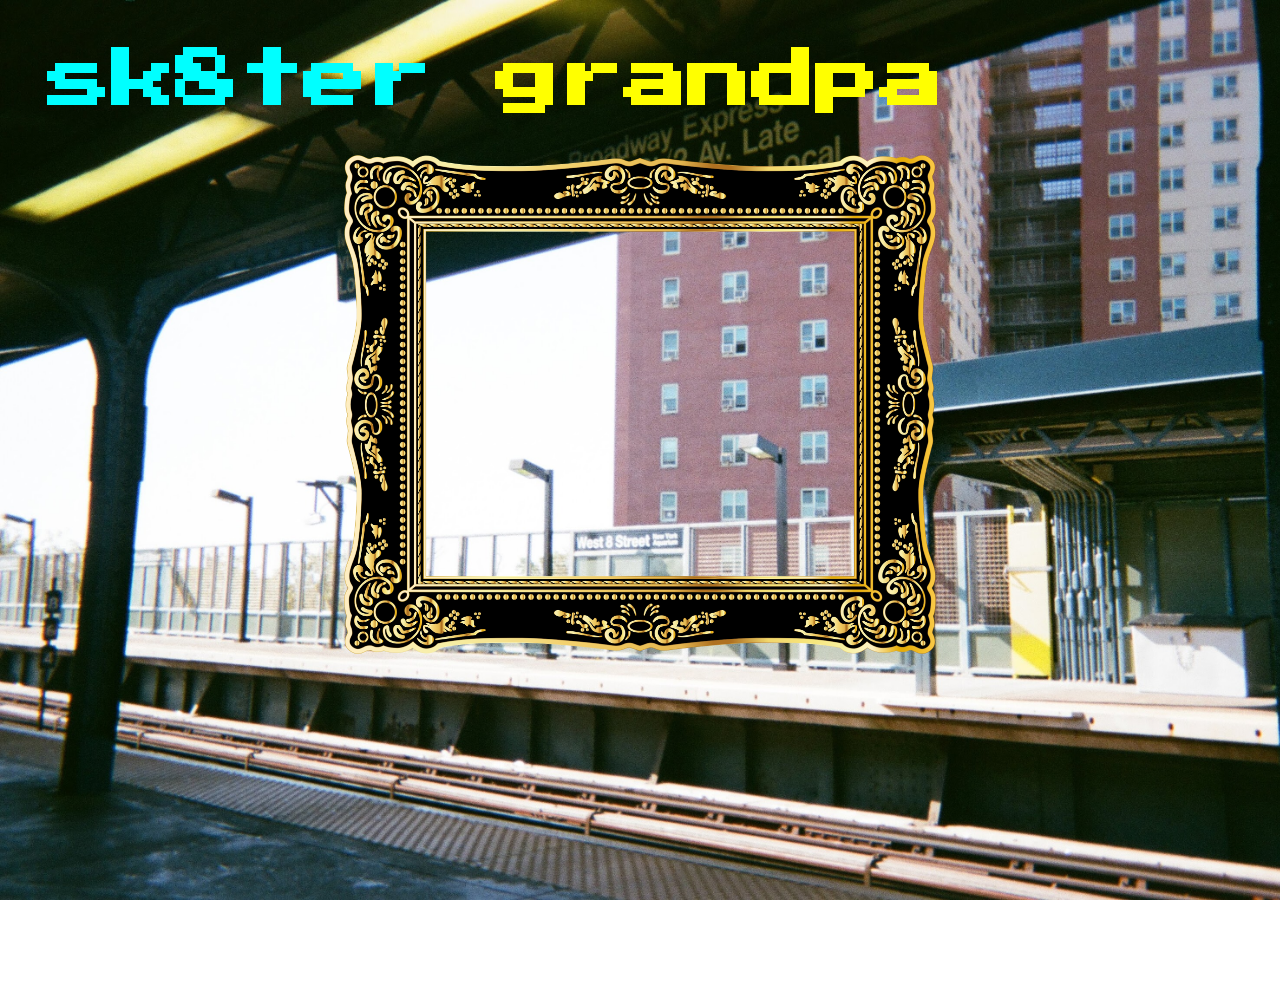
==== gallery.html @ 594e86c7 "add gallery frame" ====
<html>
  <head>    
    <meta charset='UTF-8'/>
    <title>Skater Grandpa - Gallery</title>
     <link rel="stylesheet" href="style.css">
     <link rel="preconnect" href="https://fonts.gstatic.com">
     <link href="https://fonts.googleapis.com/css2?family=Press+Start+2P&display=swap" rel="stylesheet">
      <script src="gallery.js"></script> 
    <meta name='viewport'
          content='width=device-width, initial-scale=1.0, maximum-scale=1.0' />
  </head>
  <body id="gallery" onclick="changeBackground()">
    <h1>
      <a href="index.html"><span class="skater">sk8ter</span><span class="grandpa"> grandpa</span></a>
    </h1>
    <img id="gallery-frame" src="images/frame.png">
  </body>
</html>
---- style.css ----
body {
  background-image: url('images/subway.jpg');
  background-repeat: no-repeat;
  background-attachment: fixed;
  background-size: cover;
  font-family: 'Press Start 2P', cursive;
  padding: 3em;
  cursor: url('images/cursor.png'), auto;
  margin: 0;
  height: 100%;
}

#gallery {
	cursor: url('images/finger.png'), auto;
}

h1 {
	font-size: 4em;
}

.skater {
	color: cyan;
}

.grandpa {
	color: yellow;
}

h2 {
	font-size: 2em;
}

#some-rad-content {
	margin-top: 6em;
}

#some {
	color: #00ff00;  /* bright green */
}

#rad {
	color: white;
	background-color: red
}

#content {
	color: #9900ff;  /* magenta */
}

ul {
	list-style-type: none;
	margin: 0;
	padding: 0;
}

li {
	padding-bottom: 20px;
}

#content-list mark {
	color: white;
	background-color: #0000ff;  /* lapis */
}

#get-in-touch {
	margin-top: 6em;
	color: #00ff00;  /* bright green */
}

#email {
	color: white;
	background-color: #ff00ff;  /* hot pink */
}

a {
	outline : none;
	text-decoration: none;
}

a:hover {
	cursor: url('images/cursor.png'), auto;
}

a mark:hover {
	cursor: url('images/cursor.png'), auto;
	box-shadow: 10px 10px black;
}

#gallery-frame {
	display: block;
  	margin-left: auto;
  	margin-right: auto;
  	width: 50%;
}
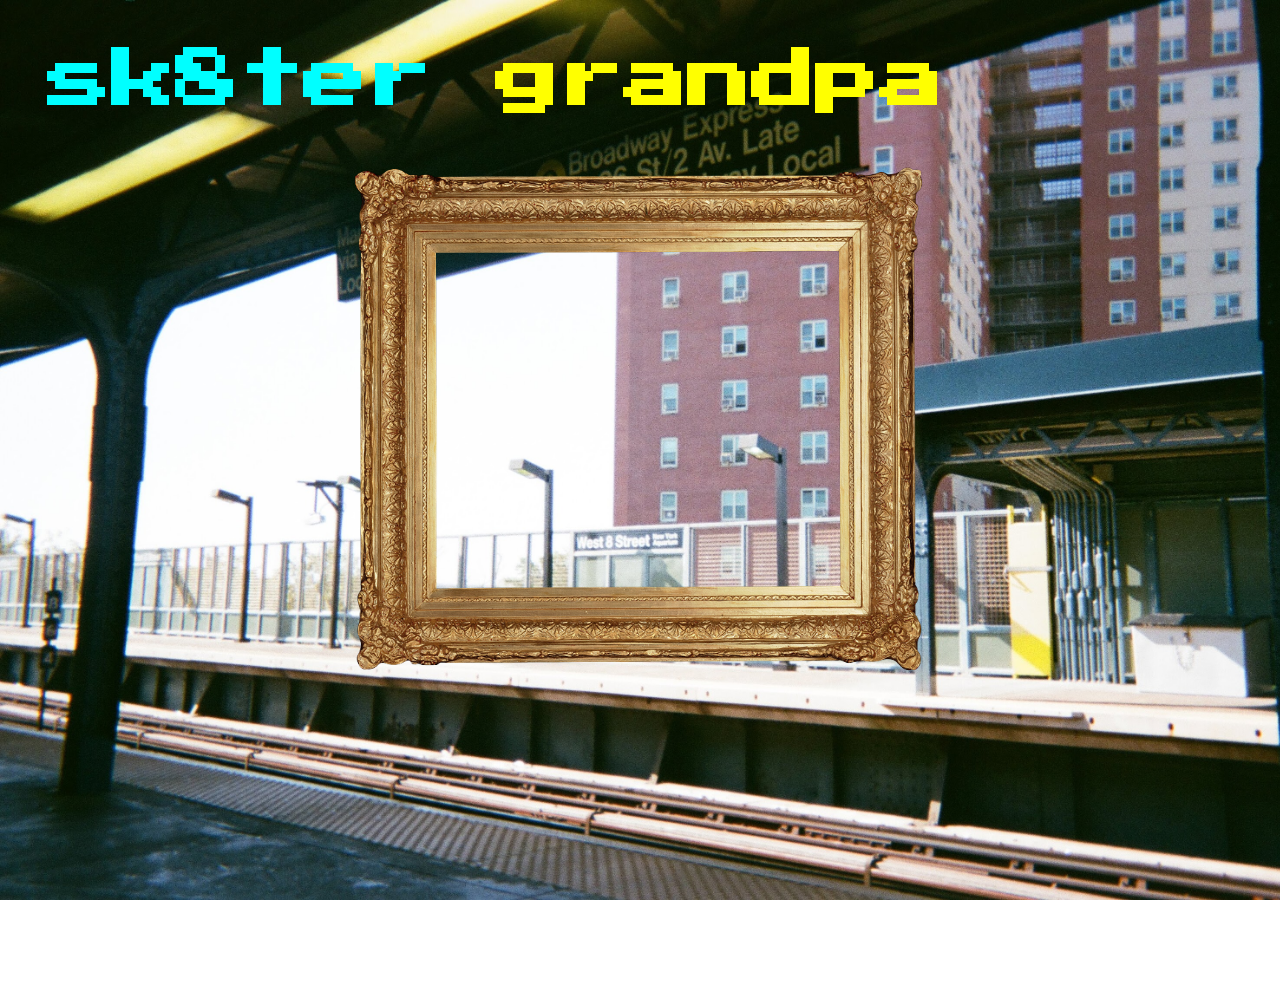
==== commit 812ba6c1: "change picture frame" ====
--- a/gallery.html
+++ b/gallery.html
@@ -13,6 +13,6 @@
     <h1>
       <a href="index.html"><span class="skater">sk8ter</span><span class="grandpa"> grandpa</span></a>
     </h1>
-    <img id="gallery-frame" src="images/frame.png">
+    <img id="gallery-frame" src="images/frame2.png">
   </body>
 </html>
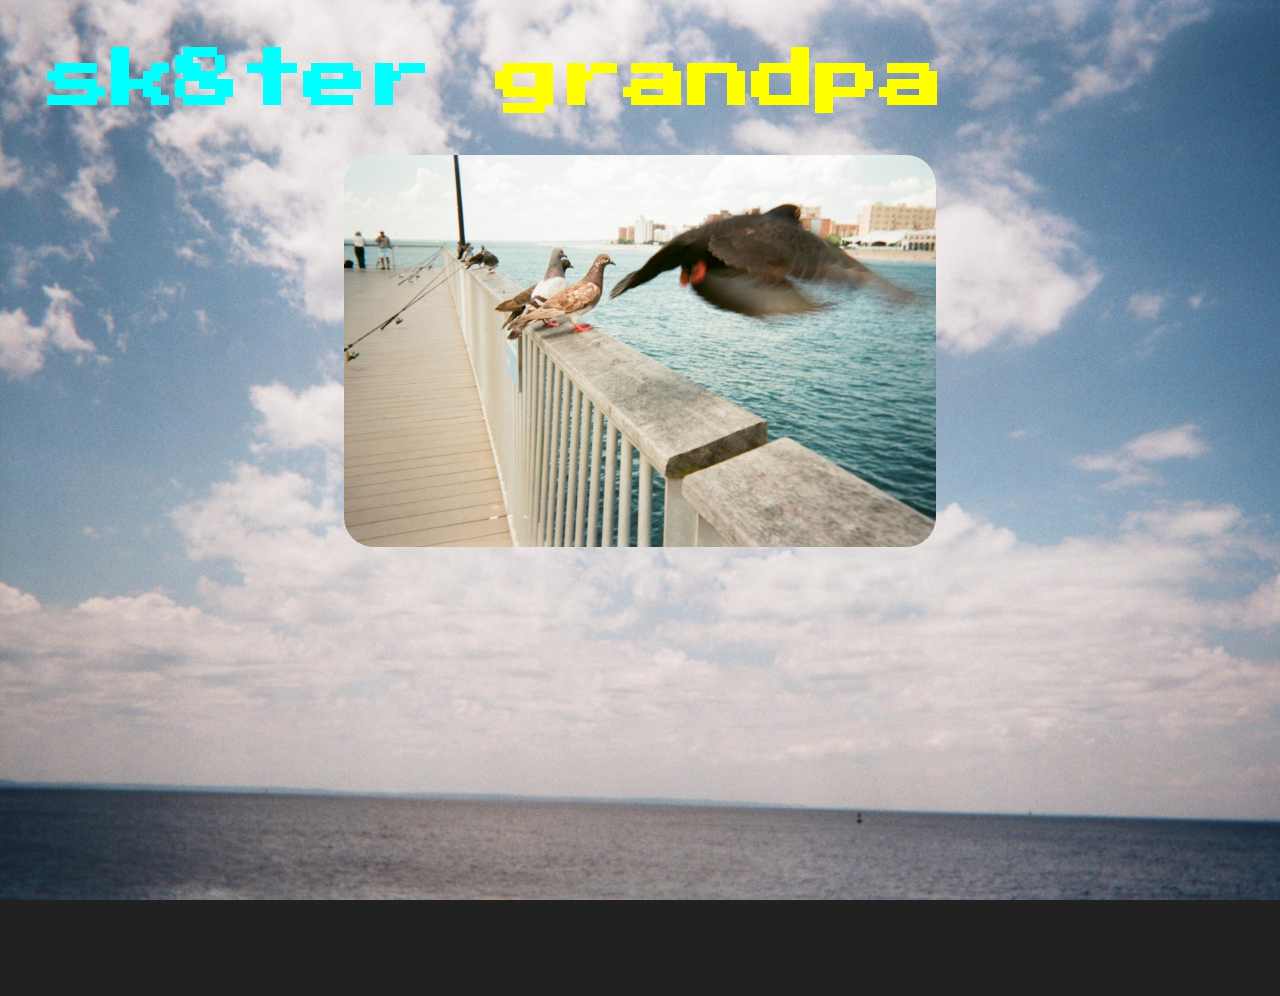
==== commit f36011c4: "update gallery" ====
--- a/gallery.html
+++ b/gallery.html
@@ -9,10 +9,10 @@
     <meta name='viewport'
           content='width=device-width, initial-scale=1.0, maximum-scale=1.0' />
   </head>
-  <body id="gallery" onclick="changeBackground()">
+  <body id="gallery">
     <h1>
       <a href="index.html"><span class="skater">sk8ter</span><span class="grandpa"> grandpa</span></a>
     </h1>
-    <img id="gallery-frame" src="images/frame2.png">
+    <img id="gallery-screen" src="images/gallery/1.jpg">
   </body>
 </html>
--- a/style.css
+++ b/style.css
@@ -11,7 +11,8 @@
 }
 
 #gallery {
-	cursor: url('images/finger.png'), auto;
+	background-image: url('images/sky.jpg');
+	background-color: #212121;  /* dark gray */
 }
 
 h1 {
@@ -86,9 +87,17 @@
 	box-shadow: 10px 10px black;
 }
 
-#gallery-frame {
+/*#gallery-frame {
 	display: block;
   	margin-left: auto;
   	margin-right: auto;
   	width: 50%;
+}*/
+
+#gallery-screen {
+	display: block;
+  	margin-left: auto;
+  	margin-right: auto;
+  	width: 50%;
+  	border-radius: 30px;
 }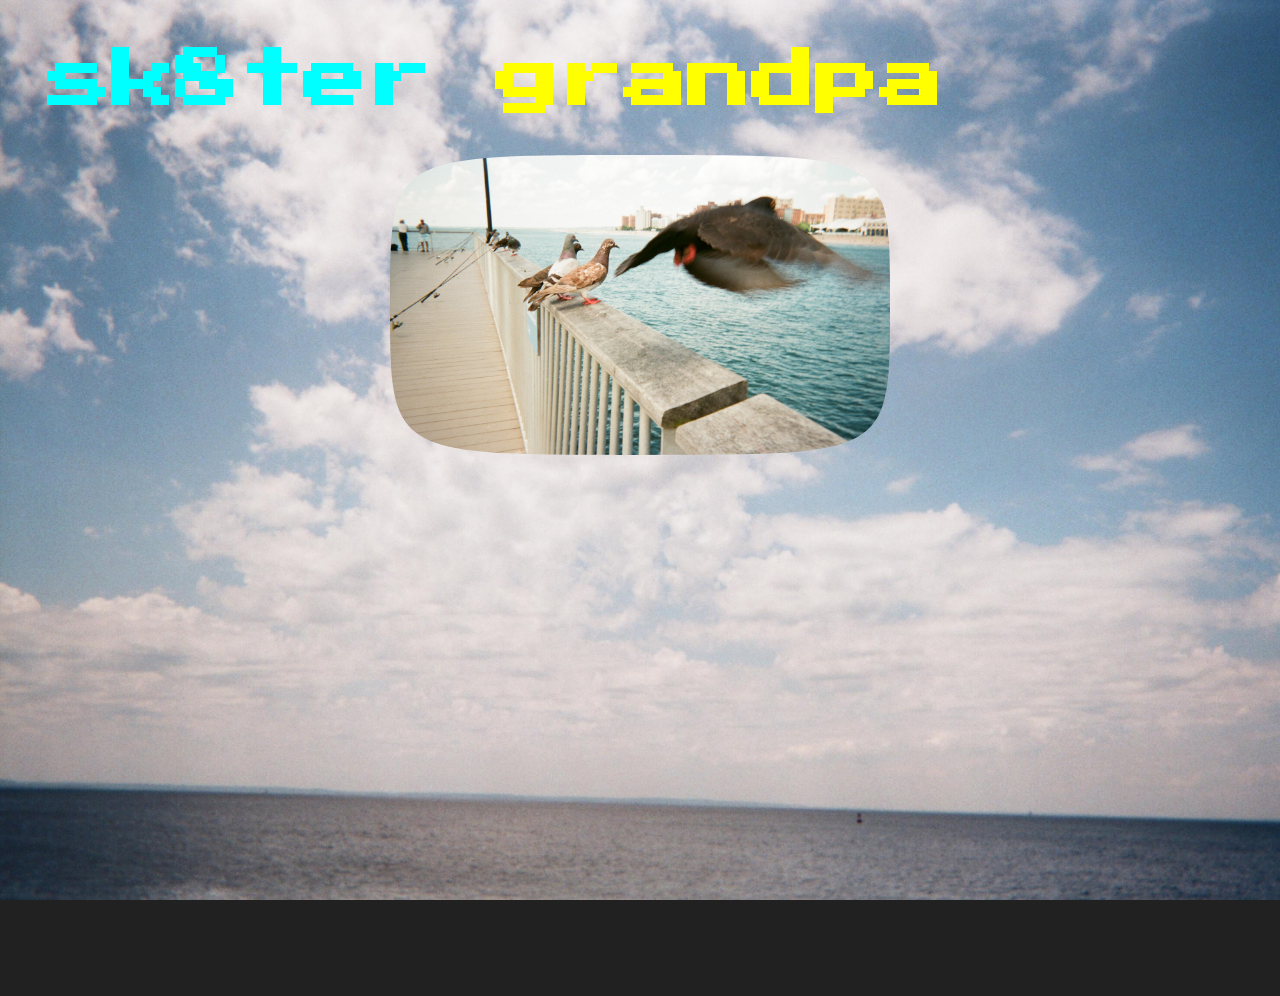
==== commit 9668513d: "add retro effect to gallery" ====
--- a/gallery.html
+++ b/gallery.html
@@ -13,6 +13,23 @@
     <h1>
       <a href="index.html"><span class="skater">sk8ter</span><span class="grandpa"> grandpa</span></a>
     </h1>
-    <img id="gallery-screen" src="images/gallery/1.jpg">
+
+
+    <div id="retro-tv"></div>
+
+    <!--     https://medium.com/@nikolskayaolia/an-easy-way-to-implement-smooth-shapes-such-as-superellipse-and-squircle-into-a-user-interface-a5ba4e1139ed -->
+    <svg>
+      <clipPath id="retroClip">
+        <path stroke="none" d="
+          M 0,150
+          C 0,0 0,0 250,0
+          S 500,0 500,150
+            500,300 250,300
+            0,300 0,150
+        ">
+        </path>
+      </clipPath>
+    </svg>
+
   </body>
 </html>
--- a/style.css
+++ b/style.css
@@ -87,17 +87,17 @@
 	box-shadow: 10px 10px black;
 }
 
-/*#gallery-frame {
-	display: block;
-  	margin-left: auto;
-  	margin-right: auto;
-  	width: 50%;
-}*/
+svg {
+  margin: 0;
+  padding: 0;
+}
 
-#gallery-screen {
-	display: block;
-  	margin-left: auto;
-  	margin-right: auto;
-  	width: 50%;
-  	border-radius: 30px;
-}+#retro-tv {
+  width: 500px;
+  height: 300px;
+  background-image: url('images/gallery/1.jpg');
+  background-size: cover;
+  clip-path: url(#retroClip);
+  margin-right: auto;
+  margin-left: auto;
+}
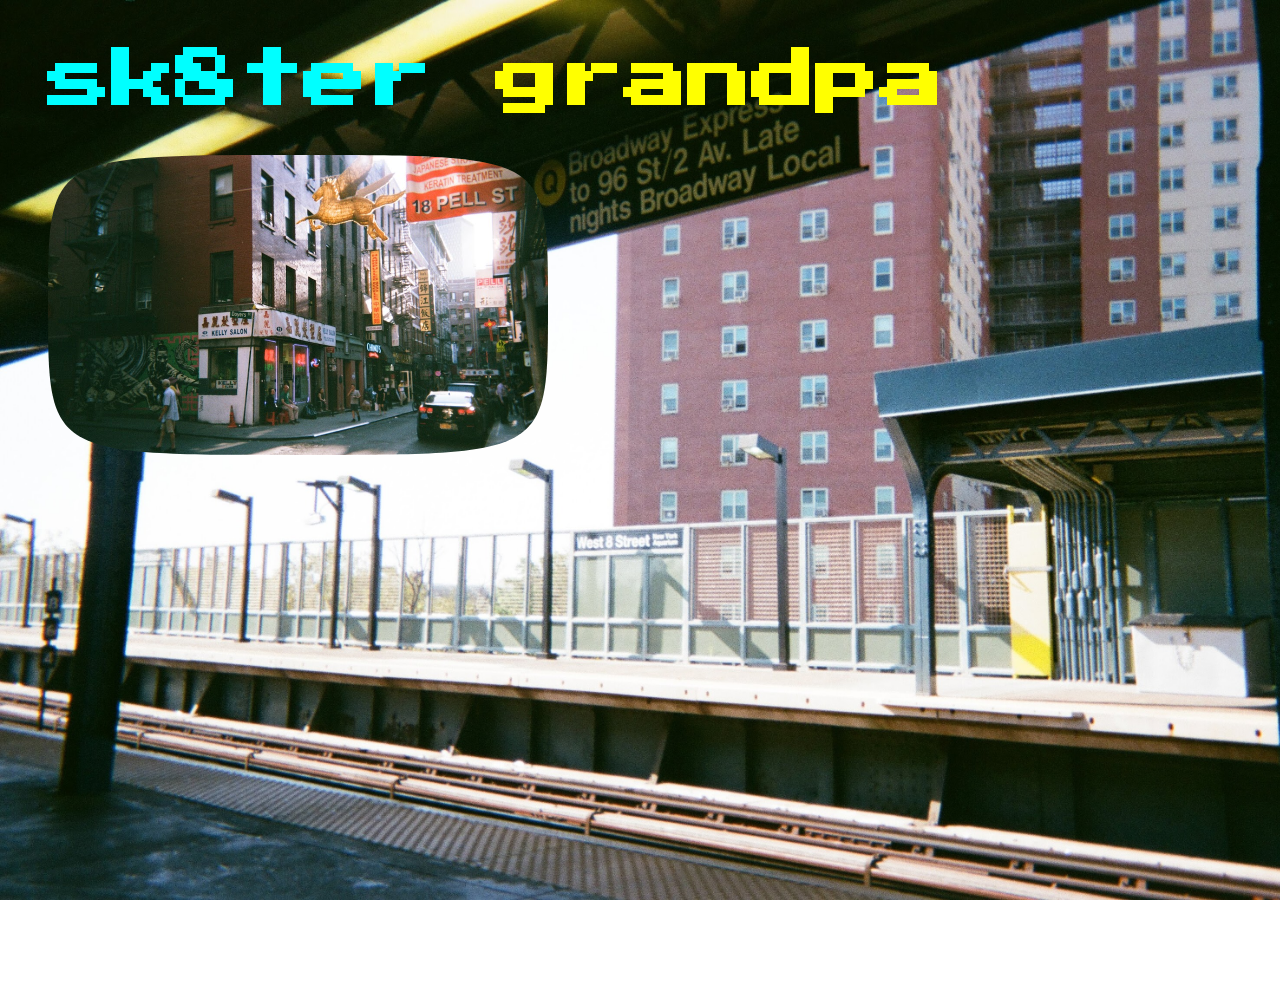
==== commit cd435397: "change gallery to onclick only" ====
--- a/gallery.html
+++ b/gallery.html
@@ -9,13 +9,14 @@
     <meta name='viewport'
           content='width=device-width, initial-scale=1.0, maximum-scale=1.0' />
   </head>
-  <body id="gallery">
+  <body id="gallery" onclick="changeImage()">
     <h1>
       <a href="index.html"><span class="skater">sk8ter</span><span class="grandpa"> grandpa</span></a>
     </h1>
 
 
-    <div id="retro-tv"></div>
+    <div id="retro-tv">
+    </div>
 
     <!--     https://medium.com/@nikolskayaolia/an-easy-way-to-implement-smooth-shapes-such-as-superellipse-and-squircle-into-a-user-interface-a5ba4e1139ed -->
     <svg>
--- a/style.css
+++ b/style.css
@@ -11,8 +11,7 @@
 }
 
 #gallery {
-	background-image: url('images/sky.jpg');
-	background-color: #212121;  /* dark gray */
+/*	background-image: url('images/sky.jpg');*/
 }
 
 h1 {
@@ -98,6 +97,32 @@
   background-image: url('images/gallery/1.jpg');
   background-size: cover;
   clip-path: url(#retroClip);
-  margin-right: auto;
-  margin-left: auto;
+/*  margin-right: auto;
+  margin-left: auto;*/
 }
+
+.mobile {
+	display: none;
+}
+
+@font-face {
+  font-family: myComicSans;
+  src: url(COMIC.TTF);
+}
+
+
+@media only screen and (max-width: 600px) {
+  body {
+  	background-image: none;
+  }
+
+  body * {
+  	display: none;
+  }
+  .mobile {
+  	display: block;
+  	background-color: white;
+  	font-family: 'myComicSans';
+  	font-size: 2em;
+  }
+}
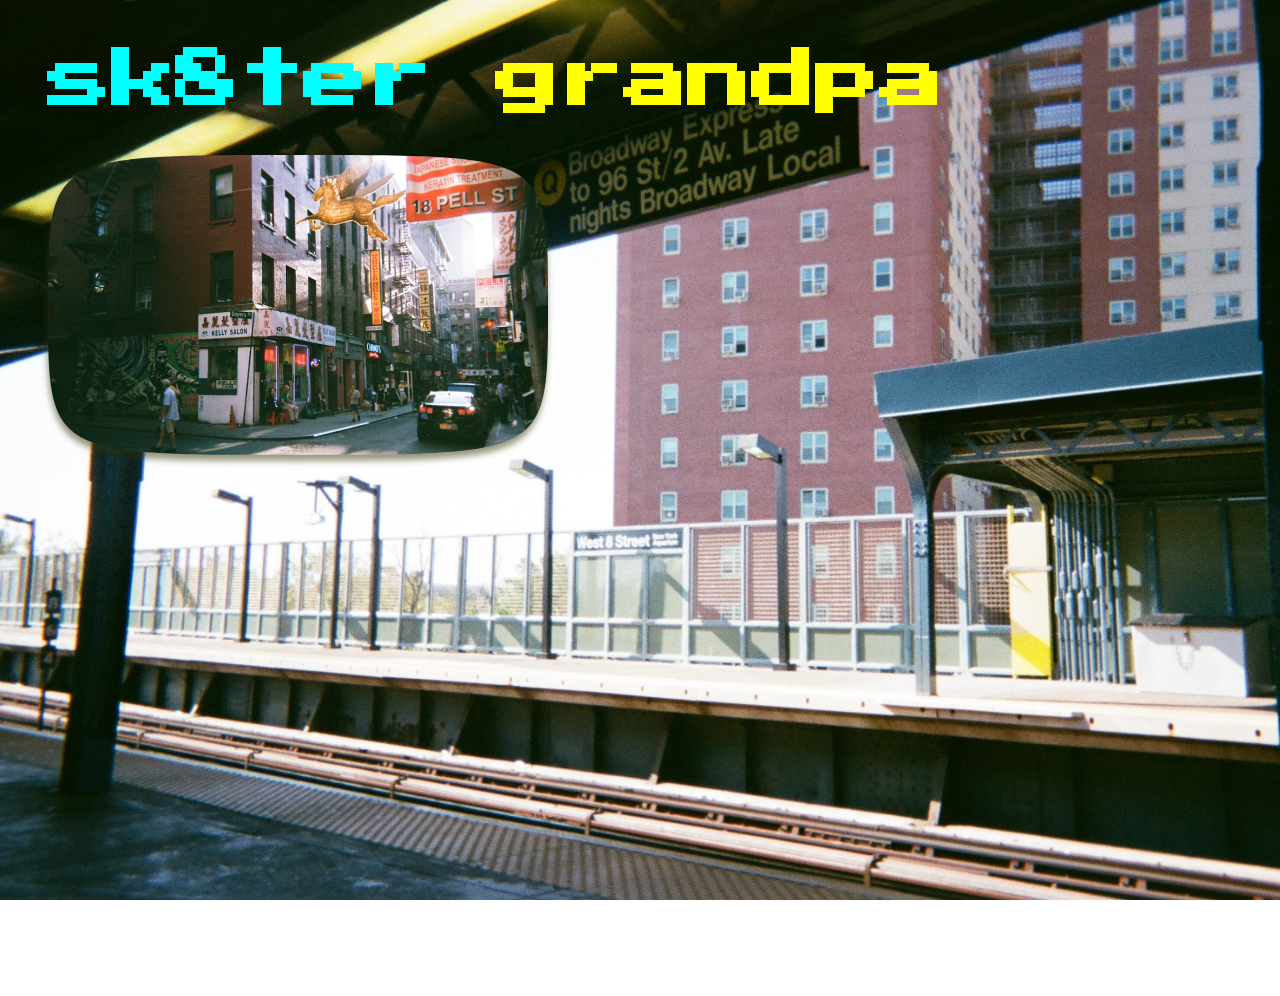
==== commit ffaa4fea: "add static and shadow" ====
--- a/gallery.html
+++ b/gallery.html
@@ -15,7 +15,8 @@
     </h1>
 
 
-    <div id="retro-tv">
+    <div id="retro-tv-wrap">
+      <div id="retro-tv"></div>
     </div>
 
     <!--     https://medium.com/@nikolskayaolia/an-easy-way-to-implement-smooth-shapes-such-as-superellipse-and-squircle-into-a-user-interface-a5ba4e1139ed -->
--- a/style.css
+++ b/style.css
@@ -101,6 +101,10 @@
   margin-left: auto;*/
 }
 
+#retro-tv-wrap {
+	filter: drop-shadow(-1px 6px 3px rgba(50, 50, 0, 0.5));
+}
+
 .mobile {
 	display: none;
 }
